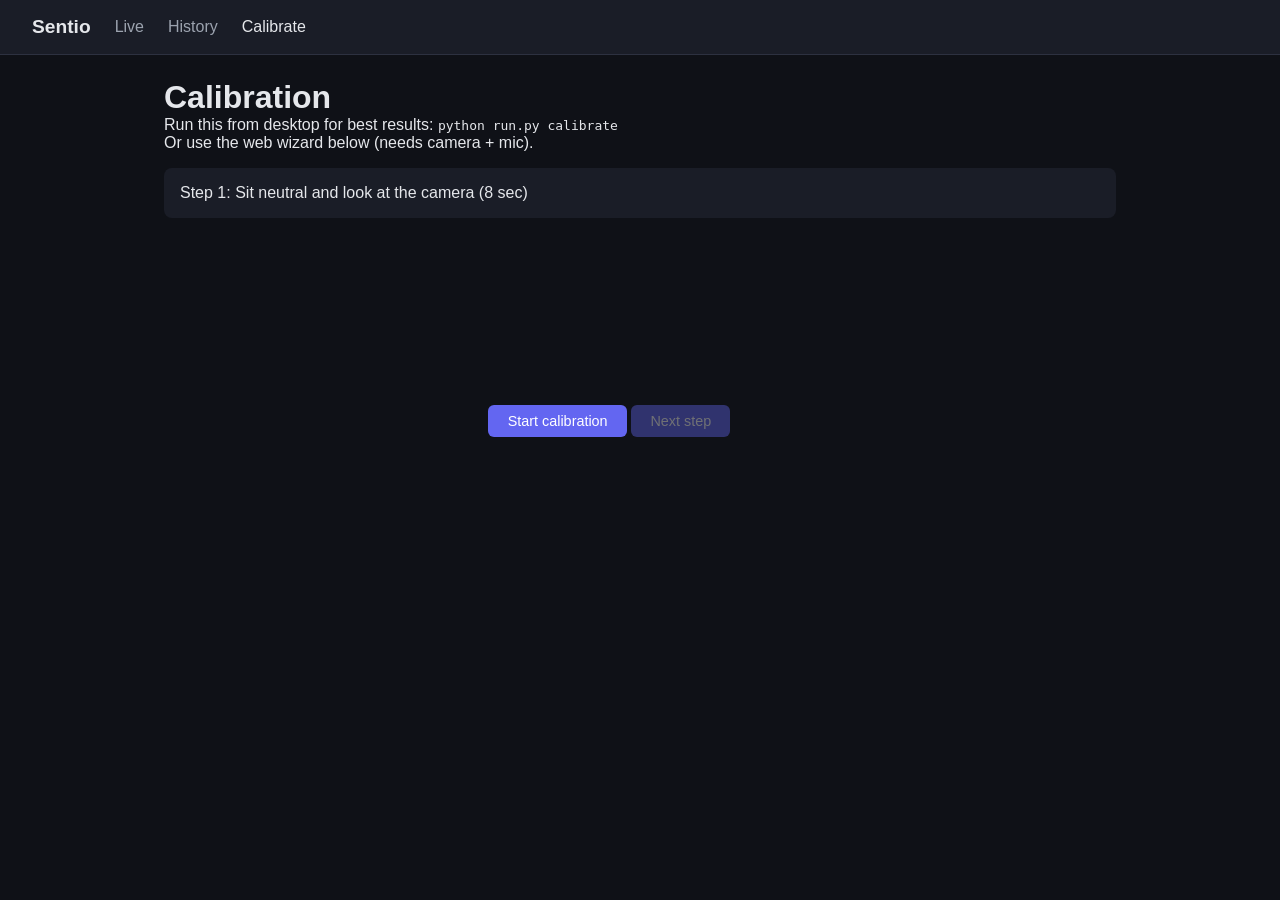
==== templates/calibrate.html @ 7bf4cea7 "Rebuild as Sentio — modular emotion detection app. Desktop, web, and menu bar modes with DeepFace + " ====
<!DOCTYPE html>
<html lang="en">
<head>
  <meta charset="UTF-8">
  <meta name="viewport" content="width=device-width, initial-scale=1.0">
  <title>Sentio — Calibrate</title>
  <link rel="stylesheet" href="/static/css/styles.css">
</head>
<body>
  <nav class="nav">
    <span class="logo">Sentio</span>
    <a href="/">Live</a>
    <a href="/insights">History</a>
    <a href="/calibrate" class="active">Calibrate</a>
  </nav>

  <main class="calibrate-page">
    <h1>Calibration</h1>
    <p>Run this from desktop for best results: <code>python run.py calibrate</code></p>
    <p>Or use the web wizard below (needs camera + mic).</p>

    <div id="calStep" class="cal-step">Step 1: Sit neutral and look at the camera (8 sec)</div>
    <video id="calVideo" autoplay playsinline muted width="320"></video>
    <button id="calStart">Start calibration</button>
    <button id="calNext" disabled>Next step</button>
    <p id="calStatus"></p>
  </main>

  <script src="/static/js/calibrate.js"></script>
</body>
</html>
---- static/css/styles.css ----
:root {
  --bg: #0f1117;
  --surface: #1a1d27;
  --text: #e5e7eb;
  --muted: #9ca3af;
  --mood-color: #6b7280;
  --accent: #6366f1;
}

* { box-sizing: border-box; margin: 0; padding: 0; }

body {
  font-family: -apple-system, BlinkMacSystemFont, "Segoe UI", sans-serif;
  background: var(--bg);
  color: var(--text);
  min-height: 100vh;
}

.nav {
  display: flex;
  align-items: center;
  gap: 1.5rem;
  padding: 1rem 2rem;
  background: var(--surface);
  border-bottom: 1px solid #2d3140;
}

.nav .logo { font-weight: 700; font-size: 1.2rem; }
.nav a { color: var(--muted); text-decoration: none; }
.nav a.active, .nav a:hover { color: var(--text); }

.dashboard {
  display: grid;
  grid-template-columns: 1fr 280px;
  grid-template-rows: auto auto auto 200px;
  gap: 1rem;
  padding: 1.5rem;
  max-width: 1100px;
  margin: 0 auto;
}

.feed-panel { grid-row: 1 / 3; }
.feed-panel video {
  width: 100%;
  border-radius: 8px;
  background: #000;
  aspect-ratio: 16/9;
  object-fit: cover;
}

.controls { margin-top: 0.75rem; display: flex; gap: 0.5rem; }
button {
  background: var(--accent);
  color: white;
  border: none;
  padding: 0.5rem 1.2rem;
  border-radius: 6px;
  cursor: pointer;
  font-size: 0.9rem;
}
button:disabled { opacity: 0.4; cursor: not-allowed; }

.mood-panel {
  display: flex;
  flex-direction: column;
  align-items: center;
  justify-content: center;
  background: var(--surface);
  border-radius: 12px;
  padding: 1.5rem;
}

.mood-ring {
  width: 140px;
  height: 140px;
  border-radius: 50%;
  border: 6px solid var(--mood-color);
  display: flex;
  align-items: center;
  justify-content: center;
  font-size: 1.1rem;
  font-weight: 600;
  text-transform: capitalize;
  transition: border-color 0.3s;
}

.mood-conf { margin-top: 0.75rem; color: var(--muted); font-size: 0.85rem; }

.bars-panel {
  grid-column: 1 / -1;
  background: var(--surface);
  border-radius: 8px;
  padding: 1rem 1.25rem;
}

.bar-row {
  display: grid;
  grid-template-columns: 50px 1fr 40px;
  align-items: center;
  gap: 0.75rem;
  margin-bottom: 0.5rem;
  font-size: 0.85rem;
}

.bar {
  height: 10px;
  background: #2d3140;
  border-radius: 4px;
  overflow: hidden;
}

.bar-fill {
  height: 100%;
  width: 0%;
  background: var(--mood-color);
  transition: width 0.3s, background 0.3s;
}

.mismatch-banner {
  grid-column: 1 / -1;
  background: #422006;
  border: 1px solid #f59e0b;
  color: #fcd34d;
  padding: 0.75rem 1rem;
  border-radius: 8px;
  font-size: 0.9rem;
}

.timeline-panel {
  grid-column: 1 / -1;
  background: var(--surface);
  border-radius: 8px;
  padding: 1rem;
}

.hidden { display: none !important; }

.modal {
  position: fixed;
  inset: 0;
  background: rgba(0,0,0,0.7);
  display: flex;
  align-items: center;
  justify-content: center;
  z-index: 100;
}

.modal-box {
  background: var(--surface);
  padding: 2rem;
  border-radius: 12px;
  max-width: 400px;
  text-align: center;
}
.modal-box h2 { margin-bottom: 0.5rem; }
.modal-box p { color: var(--muted); margin-bottom: 1.5rem; font-size: 0.9rem; }
.modal-box button { margin: 0 0.25rem; }

.insights-page, .calibrate-page {
  max-width: 1000px;
  margin: 0 auto;
  padding: 1.5rem;
}

.charts-row {
  display: grid;
  grid-template-columns: 1fr 1fr;
  gap: 1rem;
  margin-bottom: 2rem;
}

.chart-box {
  background: var(--surface);
  border-radius: 8px;
  padding: 1rem;
}

.sessions-section table {
  width: 100%;
  border-collapse: collapse;
  background: var(--surface);
  border-radius: 8px;
  overflow: hidden;
}

.sessions-section th, .sessions-section td {
  padding: 0.75rem 1rem;
  text-align: left;
  border-bottom: 1px solid #2d3140;
  font-size: 0.85rem;
}

.replay-section {
  margin-top: 2rem;
  background: var(--surface);
  padding: 1rem;
  border-radius: 8px;
}

.cal-step {
  background: var(--surface);
  padding: 1rem;
  border-radius: 8px;
  margin: 1rem 0;
}

#calVideo { border-radius: 8px; margin: 1rem 0; }

@media (max-width: 768px) {
  .dashboard { grid-template-columns: 1fr; }
  .charts-row { grid-template-columns: 1fr; }
}
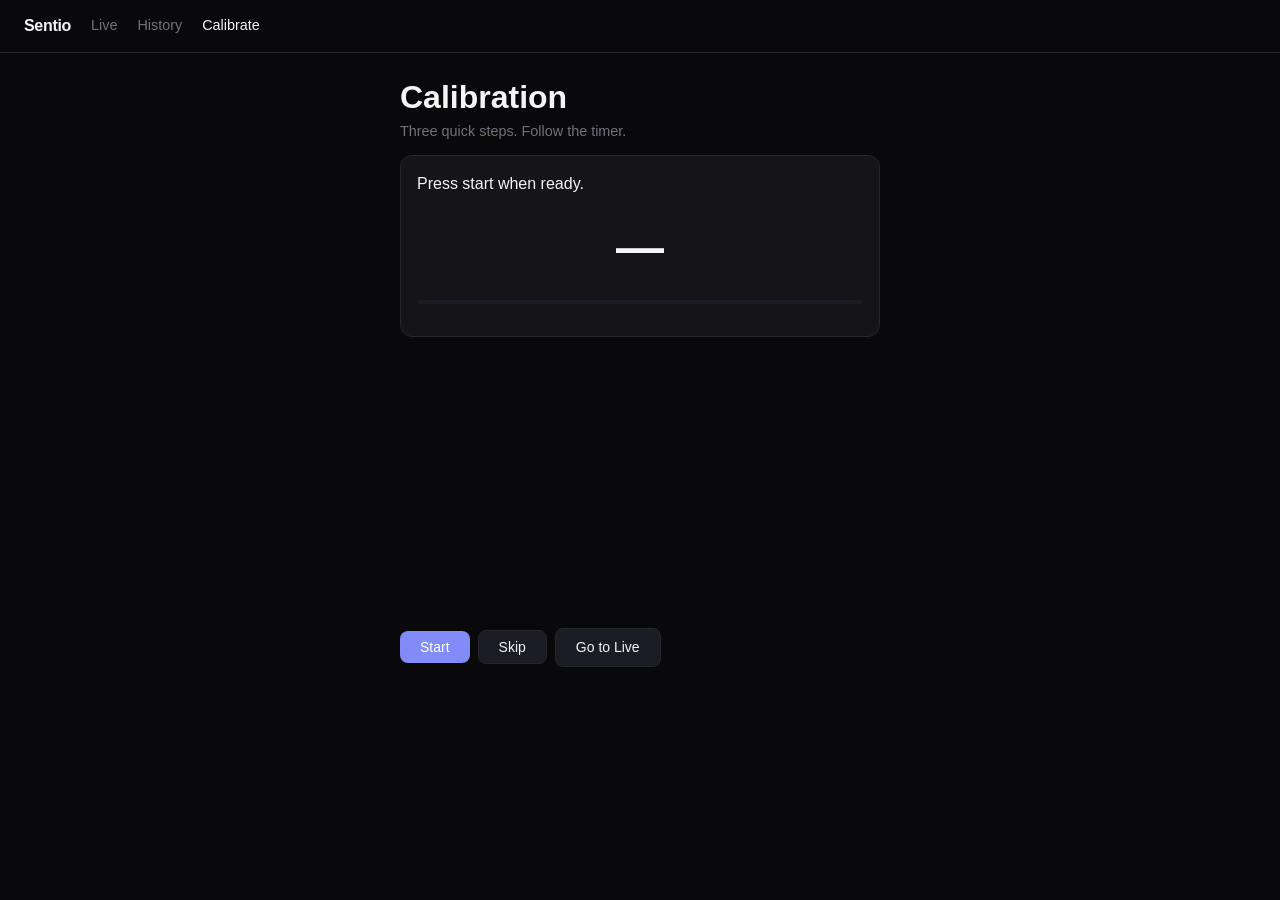
==== commit 334377a3: "Fix face API JSON, polish UI and calibration. DeepFace responses were failing jsonify; switched to s" ====
--- a/templates/calibrate.html
+++ b/templates/calibrate.html
@@ -14,16 +14,29 @@
     <a href="/calibrate" class="active">Calibrate</a>
   </nav>
 
-  <main class="calibrate-page">
+  <main class="calibrate-page cal-wizard">
     <h1>Calibration</h1>
-    <p>Run this from desktop for best results: <code>python run.py calibrate</code></p>
-    <p>Or use the web wizard below (needs camera + mic).</p>
+    <p class="label" style="text-transform:none;letter-spacing:0;font-size:0.9rem;color:var(--muted)">
+      Three quick steps. Follow the timer.
+    </p>
 
-    <div id="calStep" class="cal-step">Step 1: Sit neutral and look at the camera (8 sec)</div>
-    <video id="calVideo" autoplay playsinline muted width="320"></video>
-    <button id="calStart">Start calibration</button>
-    <button id="calNext" disabled>Next step</button>
-    <p id="calStatus"></p>
+    <div class="cal-step">
+      <p id="calInstruction">Press start when ready.</p>
+      <div class="cal-timer" id="calTimer">—</div>
+      <div class="cal-progress"><div class="cal-progress-fill" id="calProgress"></div></div>
+      <p id="calStatus" style="color:var(--muted);font-size:0.875rem"></p>
+    </div>
+
+    <video id="calVideo" autoplay playsinline muted width="480"></video>
+
+    <div class="cal-controls" id="calControls">
+      <button id="calStart">Start</button>
+      <button class="secondary" id="calSkip">Skip</button>
+      <a href="/" class="btn-link">Go to Live</a>
+    </div>
+    <div class="cal-controls hidden" id="calDoneControls">
+      <a href="/" class="btn-link primary">Go to Live</a>
+    </div>
   </main>
 
   <script src="/static/js/calibrate.js"></script>
--- a/static/css/styles.css
+++ b/static/css/styles.css
@@ -1,10 +1,16 @@
 :root {
-  --bg: #0f1117;
-  --surface: #1a1d27;
-  --text: #e5e7eb;
-  --muted: #9ca3af;
-  --mood-color: #6b7280;
-  --accent: #6366f1;
+  --bg: #09090b;
+  --surface: #141419;
+  --surface2: #1c1c24;
+  --text: #f4f4f5;
+  --muted: #71717a;
+  --border: #27272a;
+  --mood-color: #71717a;
+  --accent: #818cf8;
+  --strong: #22c55e;
+  --medium: #eab308;
+  --weak: #f97316;
+  --offline: #52525b;
 }
 
 * { box-sizing: border-box; margin: 0; padding: 0; }
@@ -14,123 +20,199 @@
   background: var(--bg);
   color: var(--text);
   min-height: 100vh;
+  line-height: 1.5;
 }
 
 .nav {
   display: flex;
   align-items: center;
-  gap: 1.5rem;
-  padding: 1rem 2rem;
-  background: var(--surface);
-  border-bottom: 1px solid #2d3140;
-}
-
-.nav .logo { font-weight: 700; font-size: 1.2rem; }
-.nav a { color: var(--muted); text-decoration: none; }
+  gap: 1.25rem;
+  padding: 0.875rem 1.5rem;
+  border-bottom: 1px solid var(--border);
+}
+
+.nav .logo { font-weight: 600; letter-spacing: -0.02em; }
+.nav a { color: var(--muted); text-decoration: none; font-size: 0.9rem; }
 .nav a.active, .nav a:hover { color: var(--text); }
 
-.dashboard {
+.live {
+  max-width: 960px;
+  margin: 0 auto;
+  padding: 1.25rem;
+  display: flex;
+  flex-direction: column;
+  gap: 1rem;
+}
+
+.live-grid {
   display: grid;
-  grid-template-columns: 1fr 280px;
-  grid-template-rows: auto auto auto 200px;
+  grid-template-columns: 1.4fr 1fr;
   gap: 1rem;
-  padding: 1.5rem;
-  max-width: 1100px;
-  margin: 0 auto;
-}
-
-.feed-panel { grid-row: 1 / 3; }
-.feed-panel video {
+}
+
+.card {
+  background: var(--surface);
+  border: 1px solid var(--border);
+  border-radius: 12px;
+  padding: 1rem;
+}
+
+.label {
+  font-size: 0.75rem;
+  text-transform: uppercase;
+  letter-spacing: 0.06em;
+  color: var(--muted);
+  margin-bottom: 0.75rem;
+}
+
+.feed-card video {
   width: 100%;
   border-radius: 8px;
   background: #000;
   aspect-ratio: 16/9;
   object-fit: cover;
+  display: block;
 }
 
 .controls { margin-top: 0.75rem; display: flex; gap: 0.5rem; }
+
 button {
   background: var(--accent);
-  color: white;
+  color: #fff;
   border: none;
-  padding: 0.5rem 1.2rem;
-  border-radius: 6px;
+  padding: 0.5rem 1.25rem;
+  border-radius: 8px;
   cursor: pointer;
-  font-size: 0.9rem;
-}
-button:disabled { opacity: 0.4; cursor: not-allowed; }
-
-.mood-panel {
-  display: flex;
-  flex-direction: column;
-  align-items: center;
-  justify-content: center;
-  background: var(--surface);
-  border-radius: 12px;
-  padding: 1.5rem;
+  font-size: 0.875rem;
+  font-weight: 500;
+}
+button.secondary { background: var(--surface2); color: var(--text); border: 1px solid var(--border); }
+button:disabled { opacity: 0.35; cursor: not-allowed; }
+
+.mood-card {
+  display: flex;
+  flex-direction: column;
+  align-items: center;
+  justify-content: center;
+  min-height: 280px;
 }
 
 .mood-ring {
   width: 140px;
   height: 140px;
   border-radius: 50%;
-  border: 6px solid var(--mood-color);
-  display: flex;
-  align-items: center;
-  justify-content: center;
+  border: 4px solid var(--mood-color);
+  display: flex;
+  align-items: center;
+  justify-content: center;
+  transition: border-color 0.25s;
+  margin-bottom: 1.25rem;
+  flex-shrink: 0;
+}
+
+.mood-label {
+  display: flex;
+  flex-direction: column;
+  align-items: center;
+  justify-content: center;
+  text-align: center;
+  padding: 0.5rem;
+  max-width: 100%;
+}
+
+.mood-primary {
   font-size: 1.1rem;
   font-weight: 600;
   text-transform: capitalize;
-  transition: border-color 0.3s;
-}
-
-.mood-conf { margin-top: 0.75rem; color: var(--muted); font-size: 0.85rem; }
-
-.bars-panel {
-  grid-column: 1 / -1;
-  background: var(--surface);
-  border-radius: 8px;
-  padding: 1rem 1.25rem;
-}
-
-.bar-row {
+  line-height: 1.2;
+}
+
+.mood-split {
+  display: flex;
+  flex-direction: column;
+  gap: 0.15rem;
+  font-size: 0.85rem;
+  font-weight: 600;
+  text-transform: capitalize;
+  line-height: 1.15;
+}
+
+.mood-split span { display: block; }
+
+.signals { width: 100%; display: flex; flex-direction: column; gap: 0.5rem; }
+
+.cal-controls { margin-top: 0.75rem; display: flex; gap: 0.5rem; align-items: center; flex-wrap: wrap; }
+
+a.btn-link {
+  display: inline-block;
+  padding: 0.5rem 1.25rem;
+  border-radius: 8px;
+  font-size: 0.875rem;
+  font-weight: 500;
+  text-decoration: none;
+  color: var(--text);
+  background: var(--surface2);
+  border: 1px solid var(--border);
+}
+a.btn-link.primary {
+  background: var(--accent);
+  color: #fff;
+  border-color: transparent;
+}
+
+.signal-row {
   display: grid;
-  grid-template-columns: 50px 1fr 40px;
-  align-items: center;
-  gap: 0.75rem;
-  margin-bottom: 0.5rem;
-  font-size: 0.85rem;
-}
-
-.bar {
-  height: 10px;
-  background: #2d3140;
-  border-radius: 4px;
-  overflow: hidden;
-}
-
-.bar-fill {
-  height: 100%;
-  width: 0%;
-  background: var(--mood-color);
-  transition: width 0.3s, background 0.3s;
-}
-
-.mismatch-banner {
-  grid-column: 1 / -1;
-  background: #422006;
-  border: 1px solid #f59e0b;
-  color: #fcd34d;
+  grid-template-columns: 44px 1fr 10px 64px;
+  align-items: center;
+  gap: 0.5rem;
+  font-size: 0.875rem;
+  padding: 0.5rem 0.75rem;
+  background: var(--surface2);
+  border-radius: 8px;
+}
+
+.signal-name { color: var(--muted); font-size: 0.8rem; }
+.signal-emotion { text-transform: capitalize; font-weight: 500; }
+.signal-strength { color: var(--muted); font-size: 0.8rem; text-transform: capitalize; }
+
+.signal-dot {
+  width: 8px;
+  height: 8px;
+  border-radius: 50%;
+  background: var(--offline);
+}
+.signal-dot.strong { background: var(--strong); }
+.signal-dot.medium { background: var(--medium); }
+.signal-dot.weak { background: var(--weak); }
+.signal-dot.offline { background: var(--offline); }
+
+.banner {
   padding: 0.75rem 1rem;
   border-radius: 8px;
-  font-size: 0.9rem;
-}
-
-.timeline-panel {
-  grid-column: 1 / -1;
-  background: var(--surface);
-  border-radius: 8px;
-  padding: 1rem;
+  font-size: 0.875rem;
+  background: var(--surface2);
+  border: 1px solid var(--border);
+  color: var(--muted);
+}
+.banner.mismatch {
+  background: #1c1910;
+  border-color: #854d0e;
+  color: #fde68a;
+}
+
+.timeline-card canvas { max-height: 160px; }
+
+.debug-panel {
+  font-size: 0.75rem;
+  color: var(--muted);
+}
+.debug-panel pre {
+  margin-top: 0.5rem;
+  padding: 0.75rem;
+  background: var(--surface);
+  border-radius: 8px;
+  overflow-x: auto;
+  white-space: pre-wrap;
 }
 
 .hidden { display: none !important; }
@@ -138,75 +220,73 @@
 .modal {
   position: fixed;
   inset: 0;
-  background: rgba(0,0,0,0.7);
+  background: rgba(0,0,0,0.75);
   display: flex;
   align-items: center;
   justify-content: center;
   z-index: 100;
 }
-
 .modal-box {
   background: var(--surface);
-  padding: 2rem;
+  border: 1px solid var(--border);
+  padding: 1.75rem;
   border-radius: 12px;
-  max-width: 400px;
+  max-width: 360px;
   text-align: center;
 }
-.modal-box h2 { margin-bottom: 0.5rem; }
-.modal-box p { color: var(--muted); margin-bottom: 1.5rem; font-size: 0.9rem; }
+.modal-box h2 { font-size: 1.1rem; margin-bottom: 0.35rem; }
+.modal-box p { color: var(--muted); margin-bottom: 1.25rem; font-size: 0.875rem; }
 .modal-box button { margin: 0 0.25rem; }
 
+/* insights + calibrate */
 .insights-page, .calibrate-page {
-  max-width: 1000px;
+  max-width: 960px;
   margin: 0 auto;
-  padding: 1.5rem;
-}
-
+  padding: 1.25rem;
+}
 .charts-row {
   display: grid;
   grid-template-columns: 1fr 1fr;
   gap: 1rem;
-  margin-bottom: 2rem;
-}
-
-.chart-box {
-  background: var(--surface);
-  border-radius: 8px;
+  margin-bottom: 1.5rem;
+}
+.chart-box, .sessions-section table, .replay-section, .cal-step {
+  background: var(--surface);
+  border: 1px solid var(--border);
+  border-radius: 12px;
   padding: 1rem;
 }
-
-.sessions-section table {
-  width: 100%;
-  border-collapse: collapse;
-  background: var(--surface);
-  border-radius: 8px;
+.sessions-section table { width: 100%; border-collapse: collapse; }
+.sessions-section th, .sessions-section td {
+  padding: 0.65rem 0.75rem;
+  text-align: left;
+  border-bottom: 1px solid var(--border);
+  font-size: 0.85rem;
+}
+
+.cal-wizard { max-width: 520px; margin: 0 auto; }
+.cal-timer {
+  font-size: 3rem;
+  font-weight: 700;
+  text-align: center;
+  margin: 1rem 0;
+  font-variant-numeric: tabular-nums;
+}
+.cal-progress {
+  height: 4px;
+  background: var(--surface2);
+  border-radius: 2px;
   overflow: hidden;
-}
-
-.sessions-section th, .sessions-section td {
-  padding: 0.75rem 1rem;
-  text-align: left;
-  border-bottom: 1px solid #2d3140;
-  font-size: 0.85rem;
-}
-
-.replay-section {
-  margin-top: 2rem;
-  background: var(--surface);
-  padding: 1rem;
-  border-radius: 8px;
-}
-
-.cal-step {
-  background: var(--surface);
-  padding: 1rem;
-  border-radius: 8px;
   margin: 1rem 0;
 }
-
-#calVideo { border-radius: 8px; margin: 1rem 0; }
+.cal-progress-fill {
+  height: 100%;
+  width: 0%;
+  background: var(--accent);
+  transition: width 0.1s linear;
+}
+#calVideo { width: 100%; border-radius: 8px; margin: 1rem 0; }
 
 @media (max-width: 768px) {
-  .dashboard { grid-template-columns: 1fr; }
-  .charts-row { grid-template-columns: 1fr; }
-}
+  .live-grid, .charts-row { grid-template-columns: 1fr; }
+}
